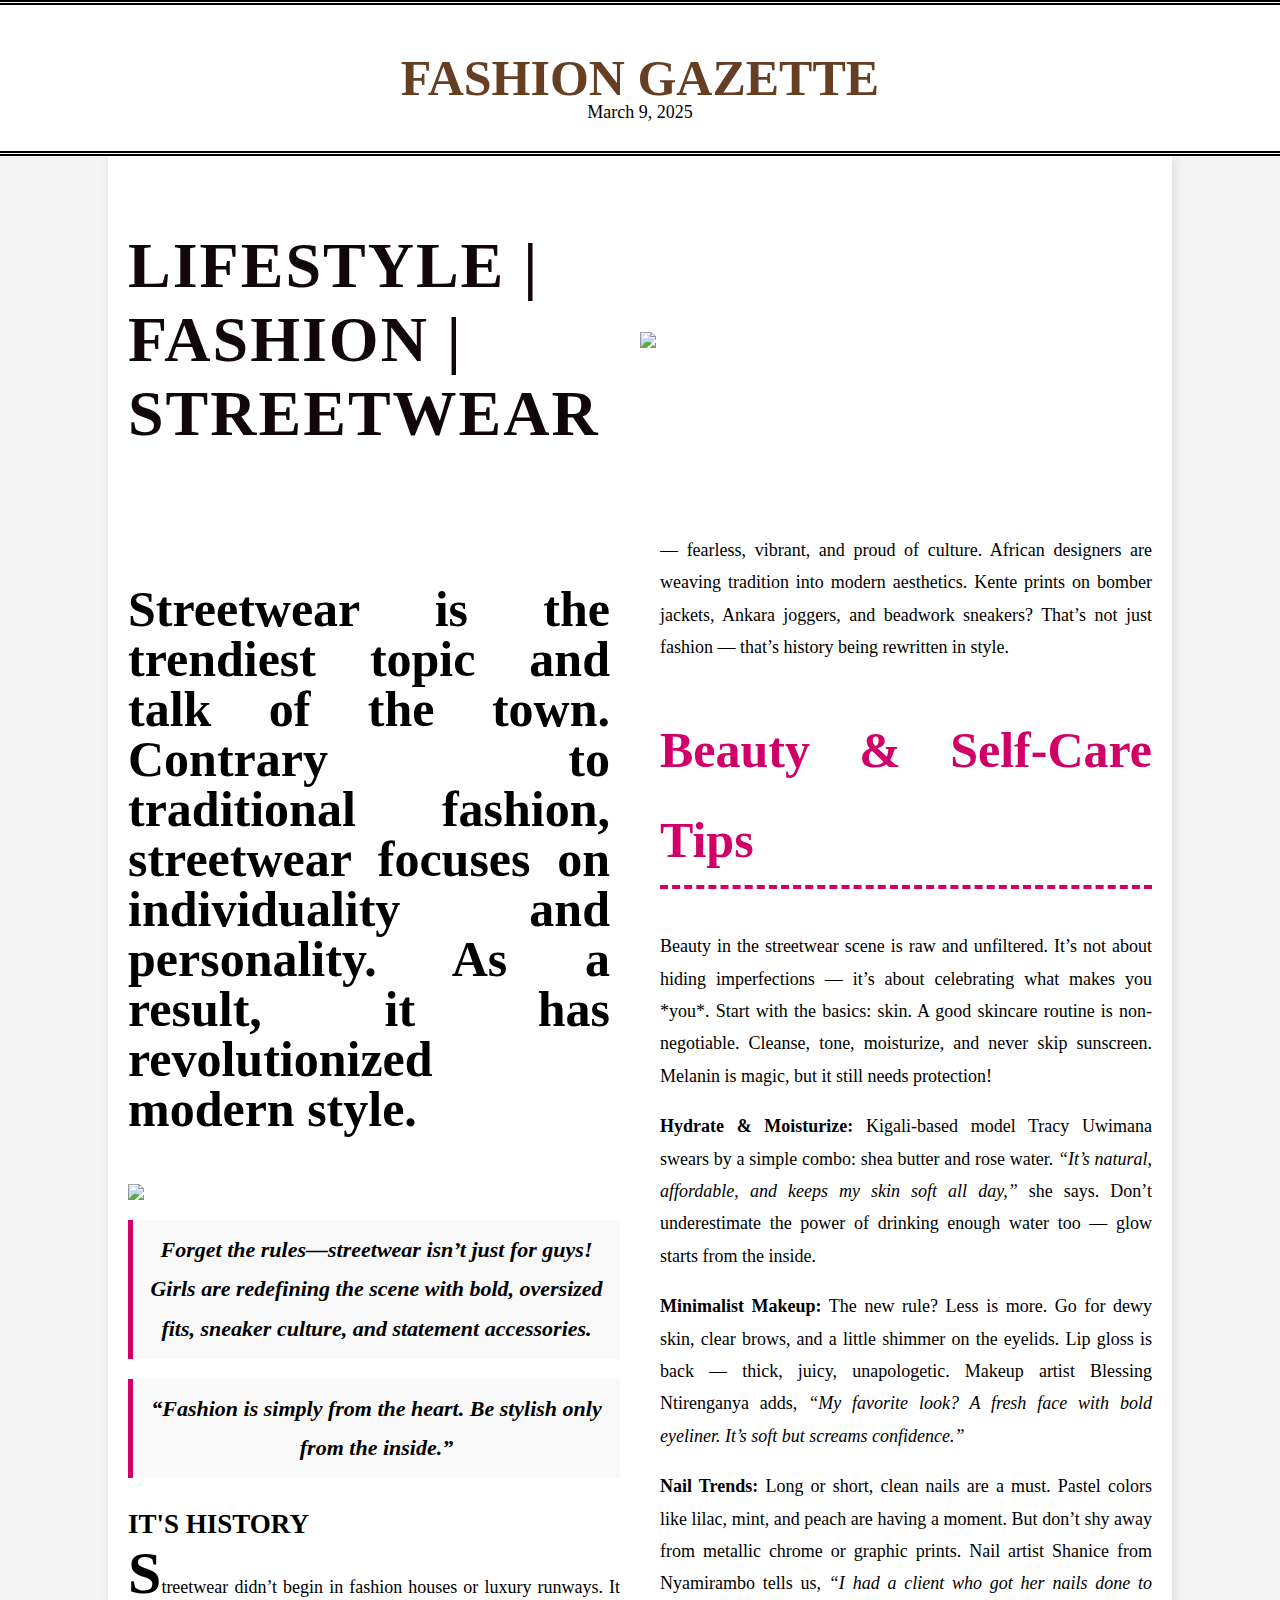
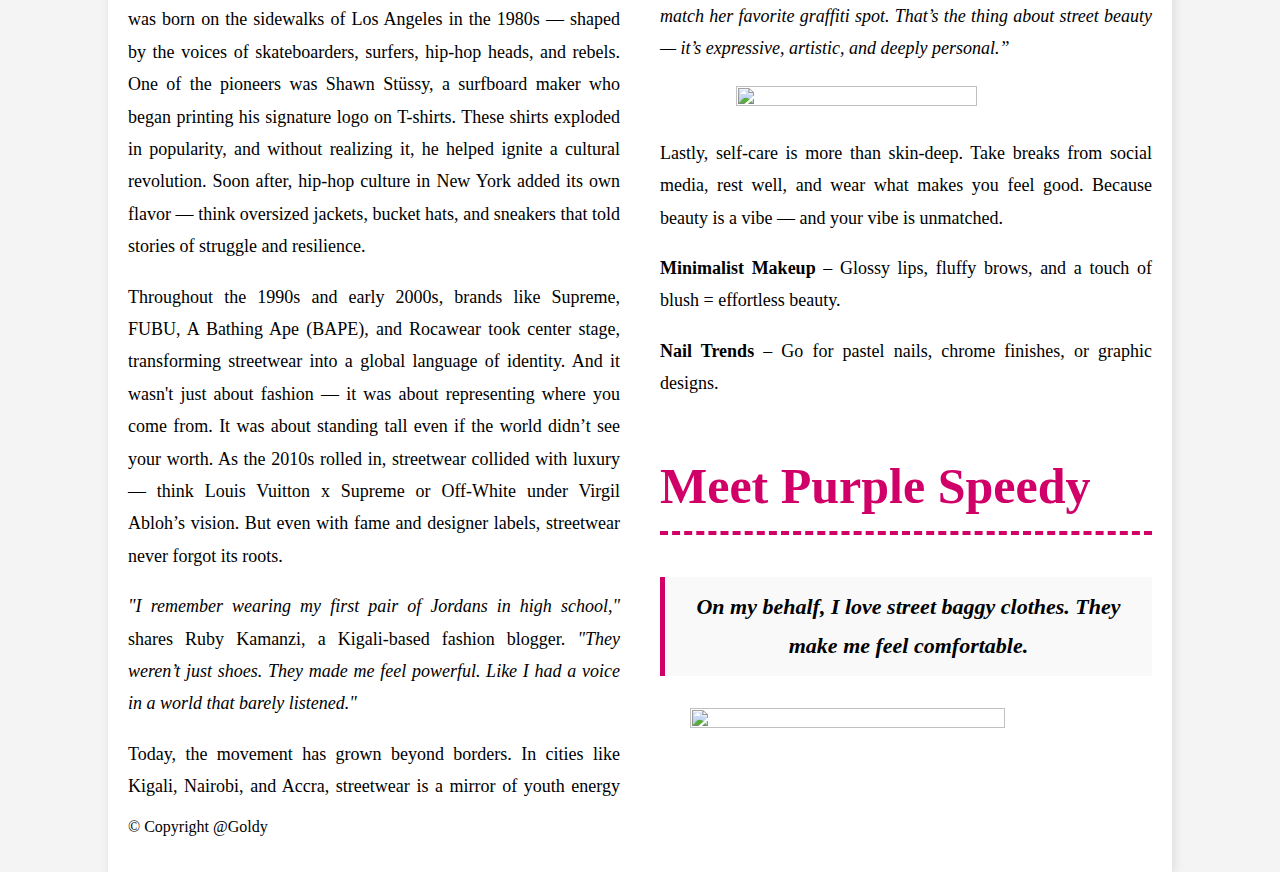
==== index.html @ beb5f15b "Initial commit" ====
<!DOCTYPE html>
<html lang="en">
<head>
    <meta charset="UTF-8">
    <meta name="viewport" content="width=device-width, initial-scale=1.0">
    <title>Fashion Gazette</title>
    <link rel="stylesheet" href="ne.css">
</head>
<body>
    <div class="nav">
        <h1>FASHION GAZETTE</h1> 
        <p>March 9, 2025</p> 
    </div>

    <div class="main-content">
        <div class="headline">
            <h2>LIFESTYLE | FASHION | STREETWEAR</h2>
            <img src="w.jpg" class="img1">
        </div>

        <div class="article">
            <p class="drop-cap">Streetwear is the trendiest topic and talk of the town. Contrary to traditional fashion, streetwear focuses on individuality and personality. As a result, it has revolutionized modern style.</p>

            <img src="street.jpg" class="article-img">
            <blockquote class="pull-quote">Forget the rules—streetwear isn’t just for guys! Girls are redefining the scene with bold, oversized fits, sneaker culture, and statement accessories.</blockquote>

            <blockquote class="pull-quote">“Fashion is simply from the heart. Be stylish only from the inside.”</blockquote>

            <h2>IT'S HISTORY</h2>
            <p><b class="b">S</b>treetwear didn’t begin in fashion houses or luxury runways. It was born on the sidewalks of Los Angeles in the 1980s — shaped by the voices of skateboarders, surfers, hip-hop heads, and rebels. One of the pioneers was Shawn Stüssy, a surfboard maker who began printing his signature logo on T-shirts. These shirts exploded in popularity, and without realizing it, he helped ignite a cultural revolution. Soon after, hip-hop culture in New York added its own flavor — think oversized jackets, bucket hats, and sneakers that told stories of struggle and resilience.</p>

<p>Throughout the 1990s and early 2000s, brands like Supreme, FUBU, A Bathing Ape (BAPE), and Rocawear took center stage, transforming streetwear into a global language of identity. And it wasn't just about fashion — it was about representing where you come from. It was about standing tall even if the world didn’t see your worth. As the 2010s rolled in, streetwear collided with luxury — think Louis Vuitton x Supreme or Off-White under Virgil Abloh’s vision. But even with fame and designer labels, streetwear never forgot its roots.</p>

<p><i>"I remember wearing my first pair of Jordans in high school,"</i> shares Ruby Kamanzi, a Kigali-based fashion blogger. <i>"They weren’t just shoes. They made me feel powerful. Like I had a voice in a world that barely listened."</i></p>

<p>Today, the movement has grown beyond borders. In cities like Kigali, Nairobi, and Accra, streetwear is a mirror of youth energy — fearless, vibrant, and proud of culture. African designers are weaving tradition into modern aesthetics. Kente prints on bomber jackets, Ankara joggers, and beadwork sneakers? That’s not just fashion — that’s history being rewritten in style.</p>

            <!-- <ul>
                <li>🌸 <b>Oversized Blazers & Wide-Leg Pants</b> – Chic and comfy!</li>
                <li>👢 <b>Platform Sneakers & Chunky Boots</b> – Elevate any look.</li>
                <li>👜 <b>Micro Bags & Crossbody Packs</b> – Small but stylish.</li>
                <li>🎨 <b>Bold Monochrome Fits</b> – Pink, purple, or neon? Stand out!</li>
            </ul> -->
             <div class="ti">
            <h2 class="phy">Beauty & Self-Care Tips</h2>
            <p>Beauty in the streetwear scene is raw and unfiltered. It’s not about hiding imperfections — it’s about celebrating what makes you *you*. Start with the basics: skin. A good skincare routine is non-negotiable. Cleanse, tone, moisturize, and never skip sunscreen. Melanin is magic, but it still needs protection!</p>

<p><b>Hydrate & Moisturize:</b> Kigali-based model Tracy Uwimana swears by a simple combo: shea butter and rose water. <i>“It’s natural, affordable, and keeps my skin soft all day,”</i> she says. Don’t underestimate the power of drinking enough water too — glow starts from the inside.</p>


<p><b>Minimalist Makeup:</b> The new rule? Less is more. Go for dewy skin, clear brows, and a little shimmer on the eyelids. Lip gloss is back — thick, juicy, unapologetic. Makeup artist Blessing Ntirenganya adds, <i>“My favorite look? A fresh face with bold eyeliner. It’s soft but screams confidence.”</i></p>


<p><b>Nail Trends:</b> Long or short, clean nails are a must. Pastel colors like lilac, mint, and peach are having a moment. But don’t shy away from metallic chrome or graphic prints. Nail artist Shanice from Nyamirambo tells us, <i>“I had a client who got her nails done to match her favorite graffiti spot. That’s the thing about street beauty — it’s expressive, artistic, and deeply personal.”</i></p>
<img src="smile.jpeg" class="be">
<p>Lastly, self-care is more than skin-deep. Take breaks from social media, rest well, and wear what makes you feel good. Because beauty is a vibe — and your vibe is unmatched.</p>

            <p><b>Minimalist Makeup</b> – Glossy lips, fluffy brows, and a touch of blush = effortless beauty.</p>
            

            <p><b>Nail Trends</b> – Go for pastel nails, chrome finishes, or graphic designs.</p>
</div>
            <h2 class="phy">Meet Purple Speedy</h2> <blockquote class="pull-quote" >On my behalf, I love street baggy clothes. They make me feel comfortable.</blockquote>
            <img src="Purple speedy.jpg" class="tips speedy">
   
        </div>
        <footer><p>&copy Copyright @Goldy</p></footer>
    </div>
    
</body>
</html>
---- ne.css ----
body {
    font-family: 'Times New Roman', Times, serif;
    background-color: #f4f4f4;
    margin: 0;
    padding: 0;

}

.nav {
    text-align: center;
    padding: 10px;
    border-top: 5px double black;
    border-bottom: 5px double black;
    background-color: white;
}

h1 {
    font-size: 50px;
    font-family: "Lucida Handwriting", cursive;
    color: rgb(102, 63, 35);
    margin-bottom: 5px;
}

.nav p {
    font-size: 18px;
    font-family: "Lucida Handwriting", cursive;
    margin-top: -10px;
}

.main-content {
    width: 80%;
    margin: auto;
    display: flex;
    flex-direction: column;
    background-color: white;
    padding: 20px;
    box-shadow: 2px 2px 10px rgba(0,0,0,0.1);
}

.headline {
    display: flex;
    align-items: center;
    justify-content: space-between;
    margin-bottom: 30px;
}

.headline h2 {
    font-size: clamp(2.5em, 5vw, 5em);
    font-weight: bold;
    color: #10060b;
    font-family: "Lucida Handwriting", cursive;
    text-transform: uppercase;
    letter-spacing: 2px;
    width: 50%;
}

.headline img {
    width: 50%;
    height: auto;
}

.article {
    column-count: 2;
    column-gap: 40px;
    text-align: justify;
    font-size: 18px;
    line-height: 1.8;
}
@media screen and (max-width: 1024px) {
    .article{ column-count: 1;
    }

     h1{
        font-size: 40px;
    }
.headline{
     flex-direction: column;

}
    .headline h2{
       font-size: 2.5em; 
       text-align: center;
      

    }
    .nav p {
        font-size: 16px;
    }

.headline img {

        width: 50%;
       
    }
}

@media screen and (max-width: 480px ) {
  
    h1{
        font-size: 35px;


    }
    .headline{
        /* font-size: clamp(3em, 7vw, 6em); */
        text-align: center;
        /* width:100%; */
        flex-direction: column;
    }
    .headline h2 {
        font-size: 4em;
        width: 100%;
        text-align: center;
        margin-top: 100px;

    }
    .headline img {
        width: 100%;
       
        margin-top:150px;
       
    }

}
.article-img {
    width: 100%;
    margin: 20px 0;
    display: block;
}

.drop-cap {
    font-size: 50px;
    font-weight: bold;
    float: left;
    margin-right: 10px;
    line-height: 50px;
}

.pull-quote {
    font-size: 22px;
    font-weight: bold;
    text-align: center;
    font-style: italic;
    padding: 10px;
    background: #f9f9f9;
    border-left: 5px solid #D10068;
    margin: 20px 0;
}
.b{
    font-size: 60px;
   line-height: 0%;
}
.tips{
    width: 40%;
    height:30%;
    margin: 20px 0;
    display: block;
    margin-top: 30px;
    margin-left:30px;
}
.phy{
    font-size: 50px;
    font-family: "Lucida Handwriting", cursive;
    color:#D10068;
    border-bottom: 4px dashed ;
   
}

.speedy{
    width:80%;
}

.be{ 
    width: 70%;
    height:30%;
    margin: 20px 0;
    display: block; 
    margin-left:76px;
}
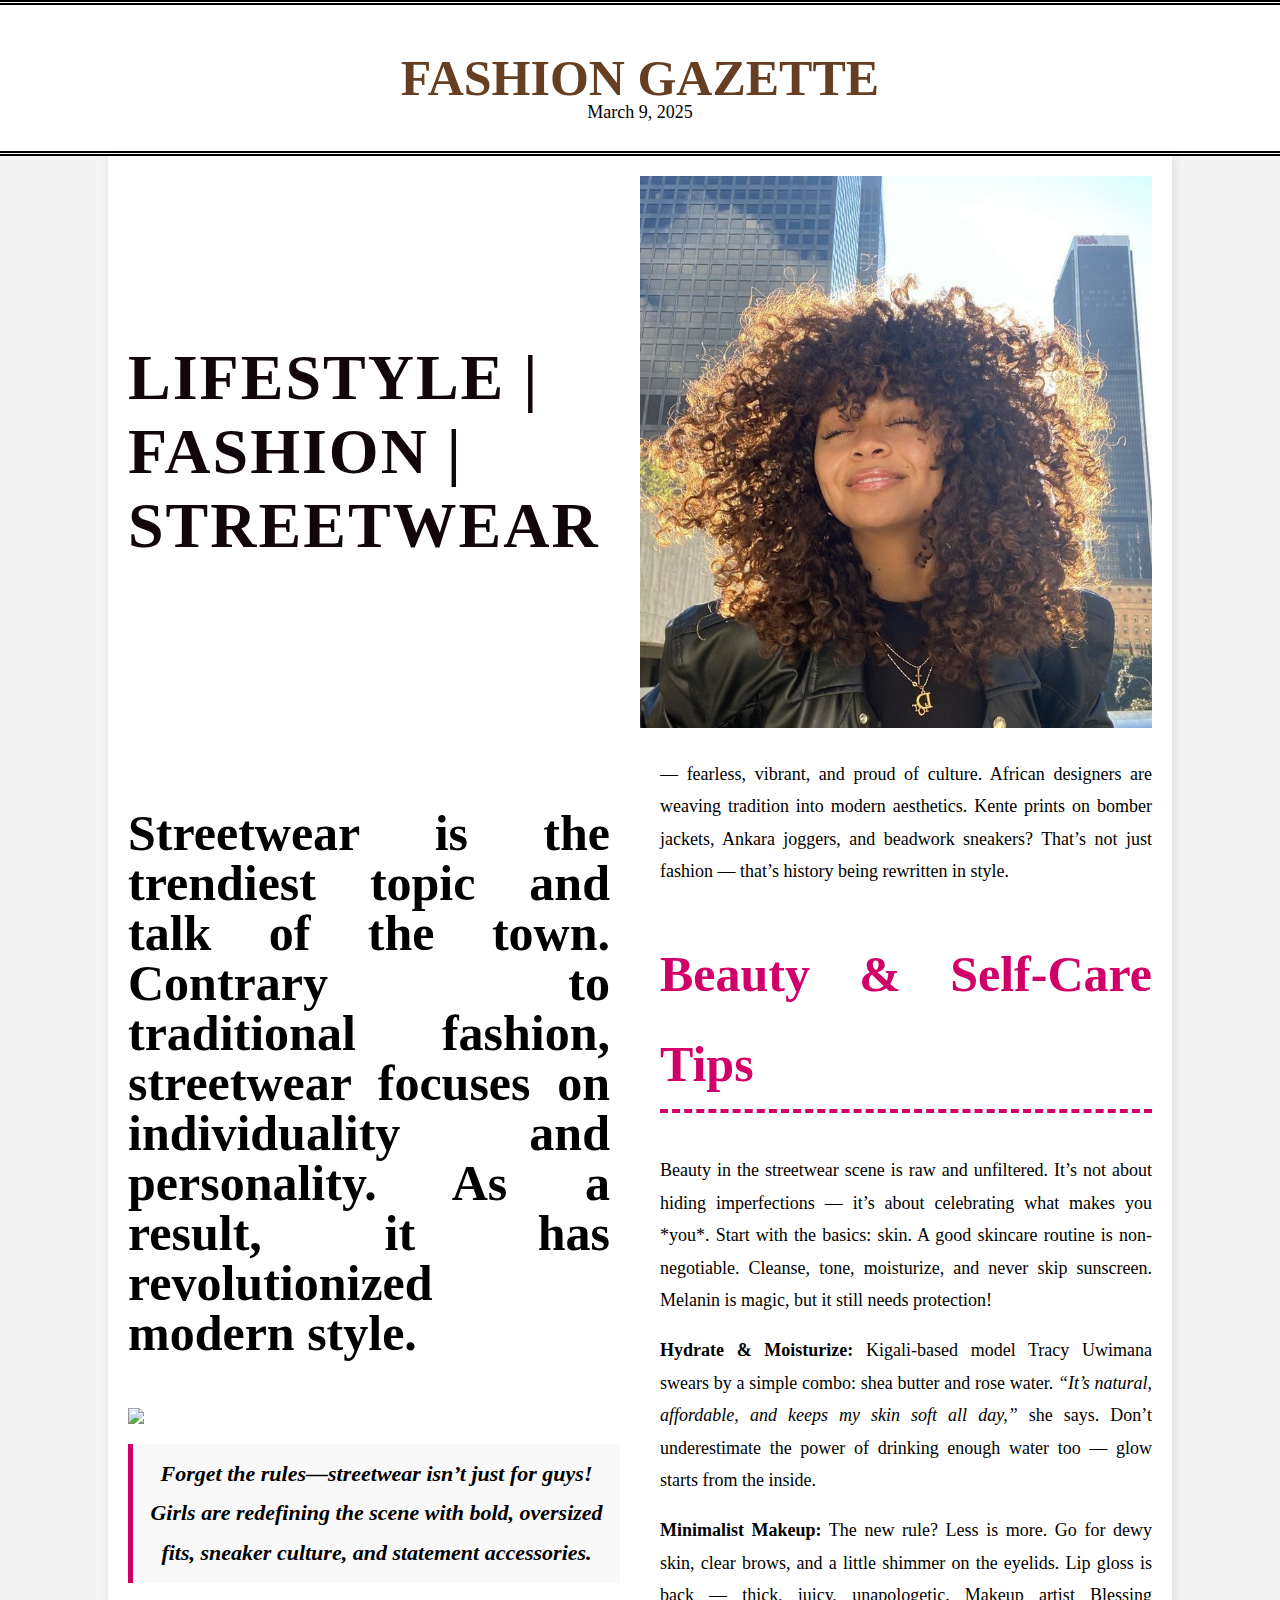
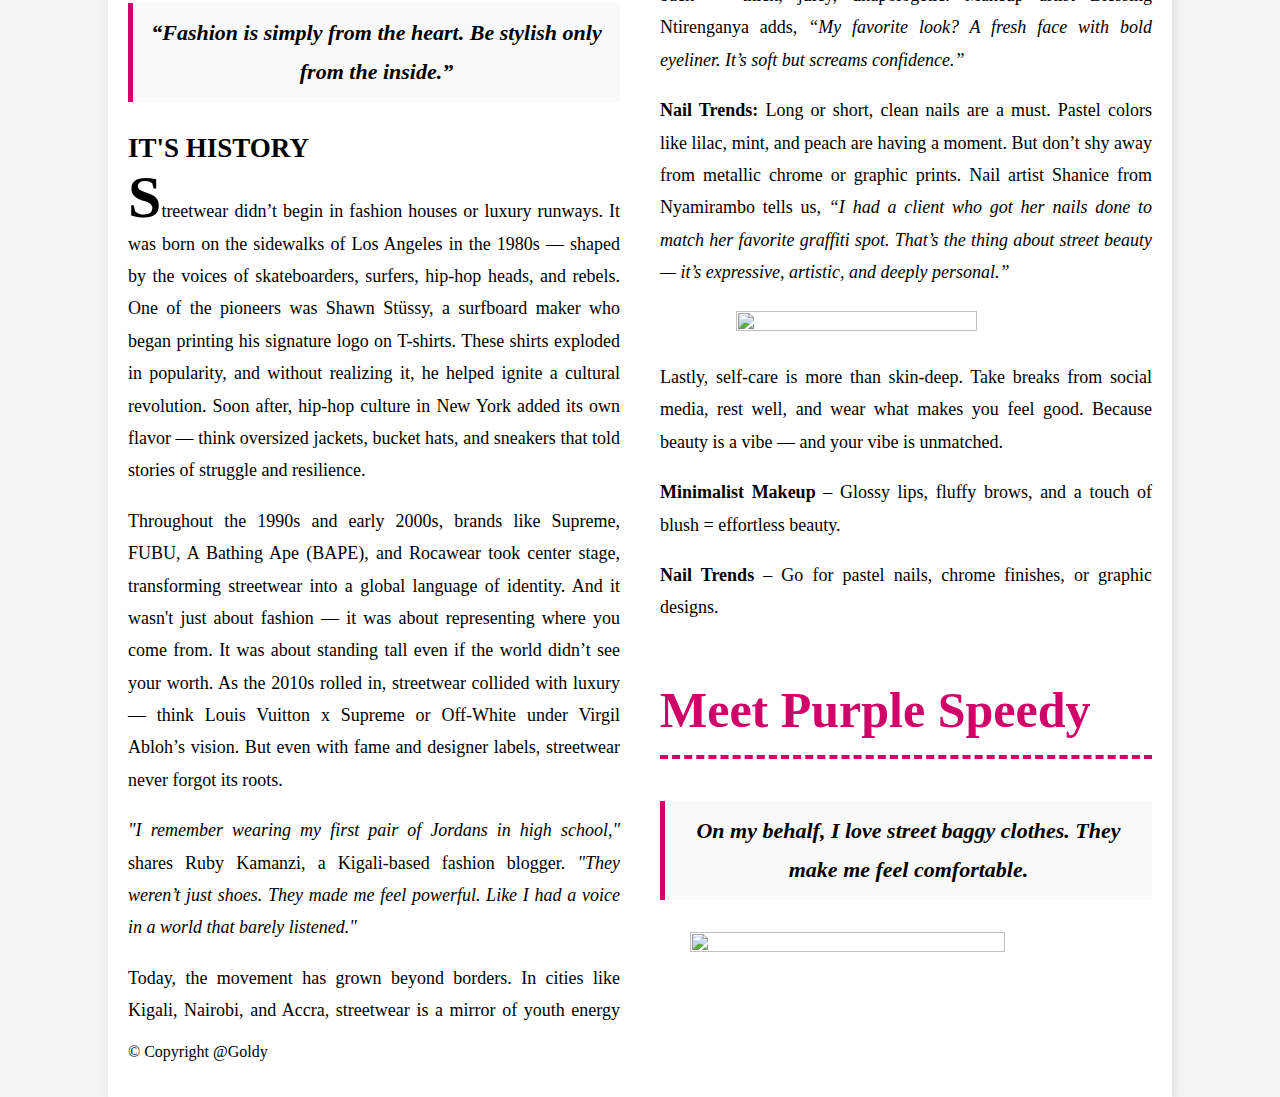
==== commit 989f98c2: "Update index.html" ====
--- a/index.html
+++ b/index.html
@@ -15,7 +15,7 @@
     <div class="main-content">
         <div class="headline">
             <h2>LIFESTYLE | FASHION | STREETWEAR</h2>
-            <img src="w.jpg" class="img1">
+            <img src="./img/w.jpg" class="img1">
         </div>
 
         <div class="article">
@@ -68,4 +68,4 @@
     </div>
     
 </body>
-</html>+</html>
